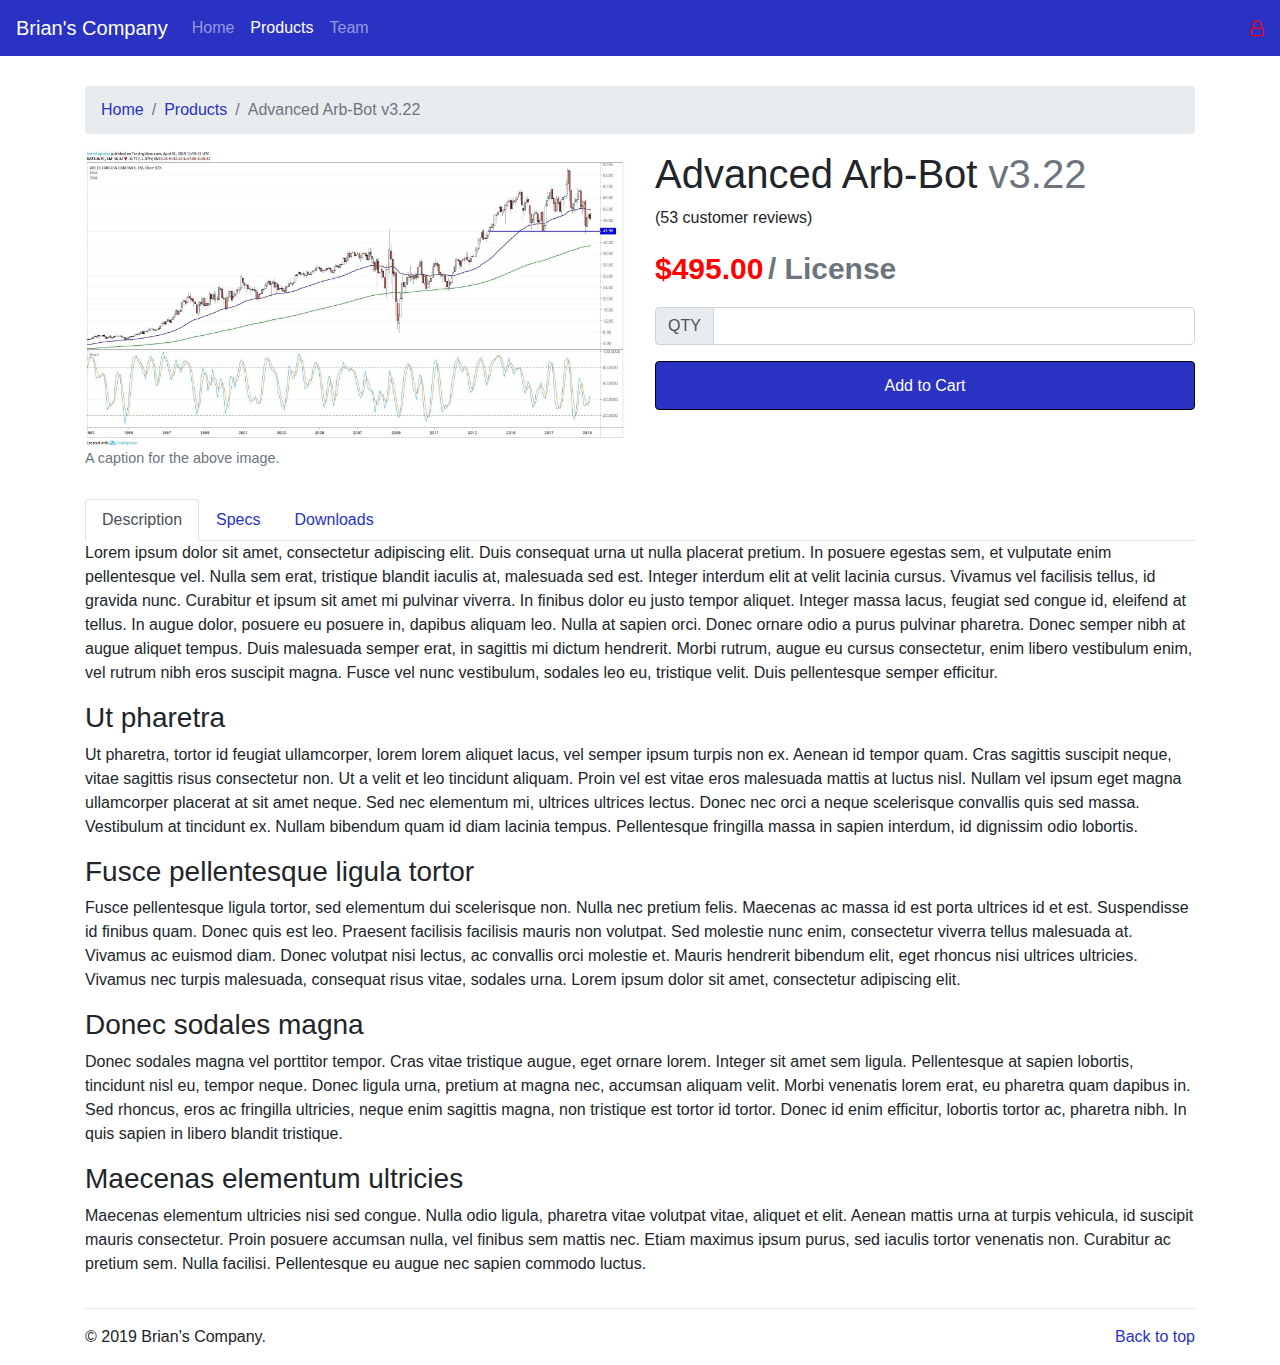
==== products/product1.html @ 8caba49f "Landing Page Update #2" ====
<html lang="en">
	<head>
		<meta charset="utf-8">
		<meta name="viewport" content="width=device-width, initial-scale=1, shrink-to-fit=no">
		<meta name="description" content="">
		<meta name="author" content="">

		<title>Advanced Arb-Bot</title>

		<!-- Bootstrap core CSS -->
		<link href="https://stackpath.bootstrapcdn.com/bootstrap/4.3.1/css/bootstrap.min.css" rel="stylesheet">
		<link href="../css/style.css" rel="stylesheet">
		<link href="https://stackpath.bootstrapcdn.com/font-awesome/4.7.0/css/font-awesome.min.css" rel="stylesheet">
		<link href="../css/bootstrap-rating.css" rel="stylesheet">
		


  </head>
  <body>

    <header>
      <nav class="navbar navbar-expand-md navbar-dark fixed-top bg-dark">
        <a class="navbar-brand red" href="../index.html">Brian's Company</a>
        <button class="navbar-toggler" type="button" data-toggle="collapse" data-target="#navbarCollapse" aria-controls="navbarCollapse" aria-expanded="false" aria-label="Toggle navigation">
          <span class="navbar-toggler-icon"></span>
        </button>
        <div class="collapse navbar-collapse" id="navbarCollapse">
          <ul class="navbar-nav mr-auto">
            <li class="nav-item">
              <a class="nav-link" href="../index.html">Home <span class="sr-only">(current)</span></a>
            </li>
            <li class="nav-item active">
              <a class="nav-link" href="../index.html#products">Products</a>
            </li>
            <li class="nav-item">
              <a class="nav-link" href="../index.html#team">Team</a>
            </li>
          </ul>
		  <span class="navbar-text">
		  <a href="#"><i class="fa fa-user-o red" aria-hidden="true"></i></a>
		</span>
        </div>
      </nav>
    </header>

    <main id="productPage" role="main">
		

		
		<div class="container">
			<div id="productBreadcrumb">
				<nav aria-label="breadcrumb">
					<ol class="breadcrumb">
						<li class="breadcrumb-item"><a href="../index.html">Home</a></li>
						<li class="breadcrumb-item"><a href="../index.html#products">Products</a></li>
						<li class="breadcrumb-item active" aria-current="page">Advanced Arb-Bot v3.22</li>
					</ol>
				</nav>
			</div>

			<div class="row">
				<div class="col-lg-6">
					<a href="#one">
						<img class="featurette-image img-fluid mx-auto" src="../img/img1.jpg">
					</a>
					<figcaption class="figure-caption">A caption for the above image.</figcaption>
					<a href="#_" class="lb" id="one">
						<img src="../img/img1.jpg">
					</a>
				</div>
				<div class="col-lg-6">
					<h1>Advanced Arb-Bot <span class="text-muted">v3.22</span></h1>
					<p><input type="hidden" class="rating" data-filled="fa fa-star" data-empty="fa fa-star-o" value="4.5"/> (53 customer reviews)</p>
					<p><span class="price red">$495.00</span> <span class="price text-muted"> / License</span></p>
					<div class="input-group mb-3">
					  <div class="input-group-prepend">
						<span class="input-group-text" id="qty">QTY</span>
					  </div>
					  <input type="number" min="1" class="form-control" aria-label="QTY" aria-describedby="qty">
					</div>
					<p>
					<!-- Button trigger modal -->
						<button id="addToCartBtn" type="button" class="btn btn-primary" data-toggle="modal" data-target="#addToCartModal">
						  Add to Cart
						</button>
					</p>
					<!-- Modal -->
					<div class="modal fade" id="addToCartModal" tabindex="-1" role="dialog" aria-labelledby="addToCartModal" aria-hidden="true">
					  <div class="modal-dialog" role="document">
						<div class="modal-content">
						  <div class="modal-header">
							<h5 class="modal-title" id="exampleModalLabel">Product Coming Soon!</h5>
							<button type="button" class="close" data-dismiss="modal" aria-label="Close">
							  <span aria-hidden="true">&times;</span>
							</button>
						  </div>
						  <div class="modal-body">
							This product is currently not available for purchase, but will be soon.
						  </div>
						  <div class="modal-footer">
							<button type="button" class="btn btn-secondary" data-dismiss="modal">Close</button>
						  </div>
						</div>
					  </div>
					</div>
				</div>
			</div>
			
			<div class="row">
				<div id="description" class="col-lg-12">
					<nav>
					  <div class="nav nav-tabs" id="nav-tab" role="tablist">
						<a class="nav-item nav-link active" id="nav-home-tab" data-toggle="tab" href="#nav-home" role="tab" aria-controls="nav-home" aria-selected="true">Description</a>
						<a class="nav-item nav-link" id="nav-profile-tab" data-toggle="tab" href="#nav-profile" role="tab" aria-controls="nav-profile" aria-selected="false">Specs</a>
						<a class="nav-item nav-link" id="nav-contact-tab" data-toggle="tab" href="#nav-contact" role="tab" aria-controls="nav-contact" aria-selected="false">Downloads</a>
					  </div>
					</nav>
					<div class="tab-content" id="nav-tabContent">
						<div class="tab-pane fade show active" id="nav-home" role="tabpanel" aria-labelledby="nav-home-tab">
							<p>Lorem ipsum dolor sit amet, consectetur adipiscing elit. Duis consequat urna ut nulla placerat pretium. In posuere egestas sem, et vulputate enim pellentesque vel. Nulla sem erat, tristique blandit iaculis at, malesuada sed est. Integer interdum elit at velit lacinia cursus. Vivamus vel facilisis tellus, id gravida nunc. Curabitur et ipsum sit amet mi pulvinar viverra. In finibus dolor eu justo tempor aliquet. Integer massa lacus, feugiat sed congue id, eleifend at tellus. In augue dolor, posuere eu posuere in, dapibus aliquam leo. Nulla at sapien orci. Donec ornare odio a purus pulvinar pharetra. Donec semper nibh at augue aliquet tempus. Duis malesuada semper erat, in sagittis mi dictum hendrerit. Morbi rutrum, augue eu cursus consectetur, enim libero vestibulum enim, vel rutrum nibh eros suscipit magna. Fusce vel nunc vestibulum, sodales leo eu, tristique velit. Duis pellentesque semper efficitur.</p>
							<h3>Ut pharetra</h3>
							<p>Ut pharetra, tortor id feugiat ullamcorper, lorem lorem aliquet lacus, vel semper ipsum turpis non ex. Aenean id tempor quam. Cras sagittis suscipit neque, vitae sagittis risus consectetur non. Ut a velit et leo tincidunt aliquam. Proin vel est vitae eros malesuada mattis at luctus nisl. Nullam vel ipsum eget magna ullamcorper placerat at sit amet neque. Sed nec elementum mi, ultrices ultrices lectus. Donec nec orci a neque scelerisque convallis quis sed massa. Vestibulum at tincidunt ex. Nullam bibendum quam id diam lacinia tempus. Pellentesque fringilla massa in sapien interdum, id dignissim odio lobortis.</p>
							<h3>Fusce pellentesque ligula tortor</h3>
							<p>Fusce pellentesque ligula tortor, sed elementum dui scelerisque non. Nulla nec pretium felis. Maecenas ac massa id est porta ultrices id et est. Suspendisse id finibus quam. Donec quis est leo. Praesent facilisis facilisis mauris non volutpat. Sed molestie nunc enim, consectetur viverra tellus malesuada at. Vivamus ac euismod diam. Donec volutpat nisi lectus, ac convallis orci molestie et. Mauris hendrerit bibendum elit, eget rhoncus nisi ultrices ultricies. Vivamus nec turpis malesuada, consequat risus vitae, sodales urna. Lorem ipsum dolor sit amet, consectetur adipiscing elit.</p>
							<h3>Donec sodales magna</h3>
							<p>Donec sodales magna vel porttitor tempor. Cras vitae tristique augue, eget ornare lorem. Integer sit amet sem ligula. Pellentesque at sapien lobortis, tincidunt nisl eu, tempor neque. Donec ligula urna, pretium at magna nec, accumsan aliquam velit. Morbi venenatis lorem erat, eu pharetra quam dapibus in. Sed rhoncus, eros ac fringilla ultricies, neque enim sagittis magna, non tristique est tortor id tortor. Donec id enim efficitur, lobortis tortor ac, pharetra nibh. In quis sapien in libero blandit tristique.</p>
							<h3>Maecenas elementum ultricies</h3>
							<p>Maecenas elementum ultricies nisi sed congue. Nulla odio ligula, pharetra vitae volutpat vitae, aliquet et elit. Aenean mattis urna at turpis vehicula, id suscipit mauris consectetur. Proin posuere accumsan nulla, vel finibus sem mattis nec. Etiam maximus ipsum purus, sed iaculis tortor venenatis non. Curabitur ac pretium sem. Nulla facilisi. Pellentesque eu augue nec sapien commodo luctus.</p>
						</div>
						<div class="tab-pane fade" id="nav-profile" role="tabpanel" aria-labelledby="nav-profile-tab">
							<table id="specTable" class="table">
							  <tbody>
								<tr>
								  <th scope="row">Spec 1</th>
								  <td>Value 1</td>
								</tr>
								<tr>
								  <th scope="row">Spec 2</th>
								  <td>Value 2</td>
								</tr>
								<tr>
								  <th scope="row">Spec 3</th>
								  <td>Value 3</td>
								</tr>
							  </tbody>
							</table>
						</div>
						<div class="tab-pane fade" id="nav-contact" role="tabpanel" aria-labelledby="nav-contact-tab">
							<div class="list-group">
								<a href="#" class="list-group-item list-group-item-action">Download #1</a>
								<a href="#" class="list-group-item list-group-item-action">Download #2</a>
								<a href="#" class="list-group-item list-group-item-action">Download #3</a>
								<a href="#" class="list-group-item list-group-item-action">Download #4</a>
								<a href="#" class="list-group-item list-group-item-action">Download #5</a>
							</div>
						</div>
					</div>
				</div>
			</div>
		</div>
		 <!-- FOOTER -->
		<footer class="container">
		<hr class="featurette-divider">
			<p class="float-right"><a href="#">Back to top</a></p>
			<p>© 2019 Brian's Company.</p>
		</footer>
	</main>


   
    <script src="https://code.jquery.com/jquery-3.4.1.min.js" integrity="sha256-CSXorXvZcTkaix6Yvo6HppcZGetbYMGWSFlBw8HfCJo=" crossorigin="anonymous"></script>
    <script src="https://stackpath.bootstrapcdn.com/bootstrap/4.3.1/js/bootstrap.min.js"></script>
	<script type="text/javascript" src="../js/bootstrap-rating.min.js"></script>
  
</body>
</html>
---- css/style.css ----
* {
	outline: none!important;
}

*:focus {
	outline: none!important;
}

html {
	scroll-behavior: smooth;
	overflow-x: hidden;
}
#icon {
	height:50px;
}
#myVideo, #bannerImg {
	position:absolute;
	right: 0;
	bottom: 0;
	min-width: 100%; 
	min-height: 100%;
}

main {
	margin-top:56px;
}

.red {
	color:red;
}

.banner {
	min-height: calc(100vh - 56px);
	color: #fff;
}

.banner h1 {
	margin-top: 25vh;
	margin-bottom: 25px;
}

button#bannerBtn {
	background-color: rgba(255,255,255,0.2);
    border-color: #fff;
    border-width: 2px;
    padding: 10px;
    font-size: 20px;
    margin-top: 40px;
}

button#bannerBtn:hover {
    background-color: #020b32;
}

.bannerbtn {
	padding:15px;
	border-radius: 5px;
	background: #2932c2;
	color:#fff;
	font-size: 20px;
	border:2px solid #000;
}

.bannerbtn:hover {
	color:#fff;
	text-decoration: none;
}

.phone-banner {
	position: relative;
	vertical-align: bottom;
	display: table-cell;
	overflow:hidden;
	height: calc(100vh - 56px);
}
.phone-banner img{
	position: absolute;
    left: 0;
    bottom: 0;
	vertical-align: bottom;
	max-height: 90%;
}

span.clear { clear: left; display: block; }

.bg-dark {
    background-color: #2932c2!important;
}

.bg-transparent {
	background-color:transparent!important;
}

#products {
	padding-top: 76px;
}

.rounded-circle {
    border-radius: 50%!important;
    margin: 0 auto;
    display: block;
	border:solid 4px #2932c2;
}

.lb {
	display: none;
	position: fixed!important;
	z-index: 999;
	width: 100%;
	height: 100%;
	top: 0;
	left: 0;
	background: rgba(0,0,0,0.8);
  text-align:center;
}

.lb img {
	max-width: 90%;
	max-height: 80%;
	margin-top: 76px;
}

.lb:target {
	outline: none;
	display: block;
}

a.lb:hover {cursor:default;}
img:hover {cursor:pointer;}


#team {
	margin-top:76px;
}

#productBreadcrumb {
	margin-top:20px;
}

a {
	color:#2932c2;
}

a:hover {
	color: #2932c2;
}

#productPage {
	margin-top: 86px;
}

.price {
	font-weight: bold;
	font-size:30px;
}

#specTable {
	max-width:600px;
}

.form-control:focus {
	box-shadow: none!important;
}

#addToCartBtn {
	width:100%!important;
	background: #2932c2!important;
	border-color: #000;
	line-height: 35px;
}

#addToCartBtn:hover {
	background: #2932c2!important;
}

#addToCartBtn:focus {
	box-shadow: none;
}

#description {
	margin-top:30px;
}

div#mc_embed_signup input {
    width: 100%;
    margin-bottom: 10px;
}

div#mc_embed_signup input[type="submit"] {
	margin-bottom:0px;
}

.indicates-required {
    float: right;
    font-size: 12px;
}
/*#F20505*/
/*#FF9A08*/
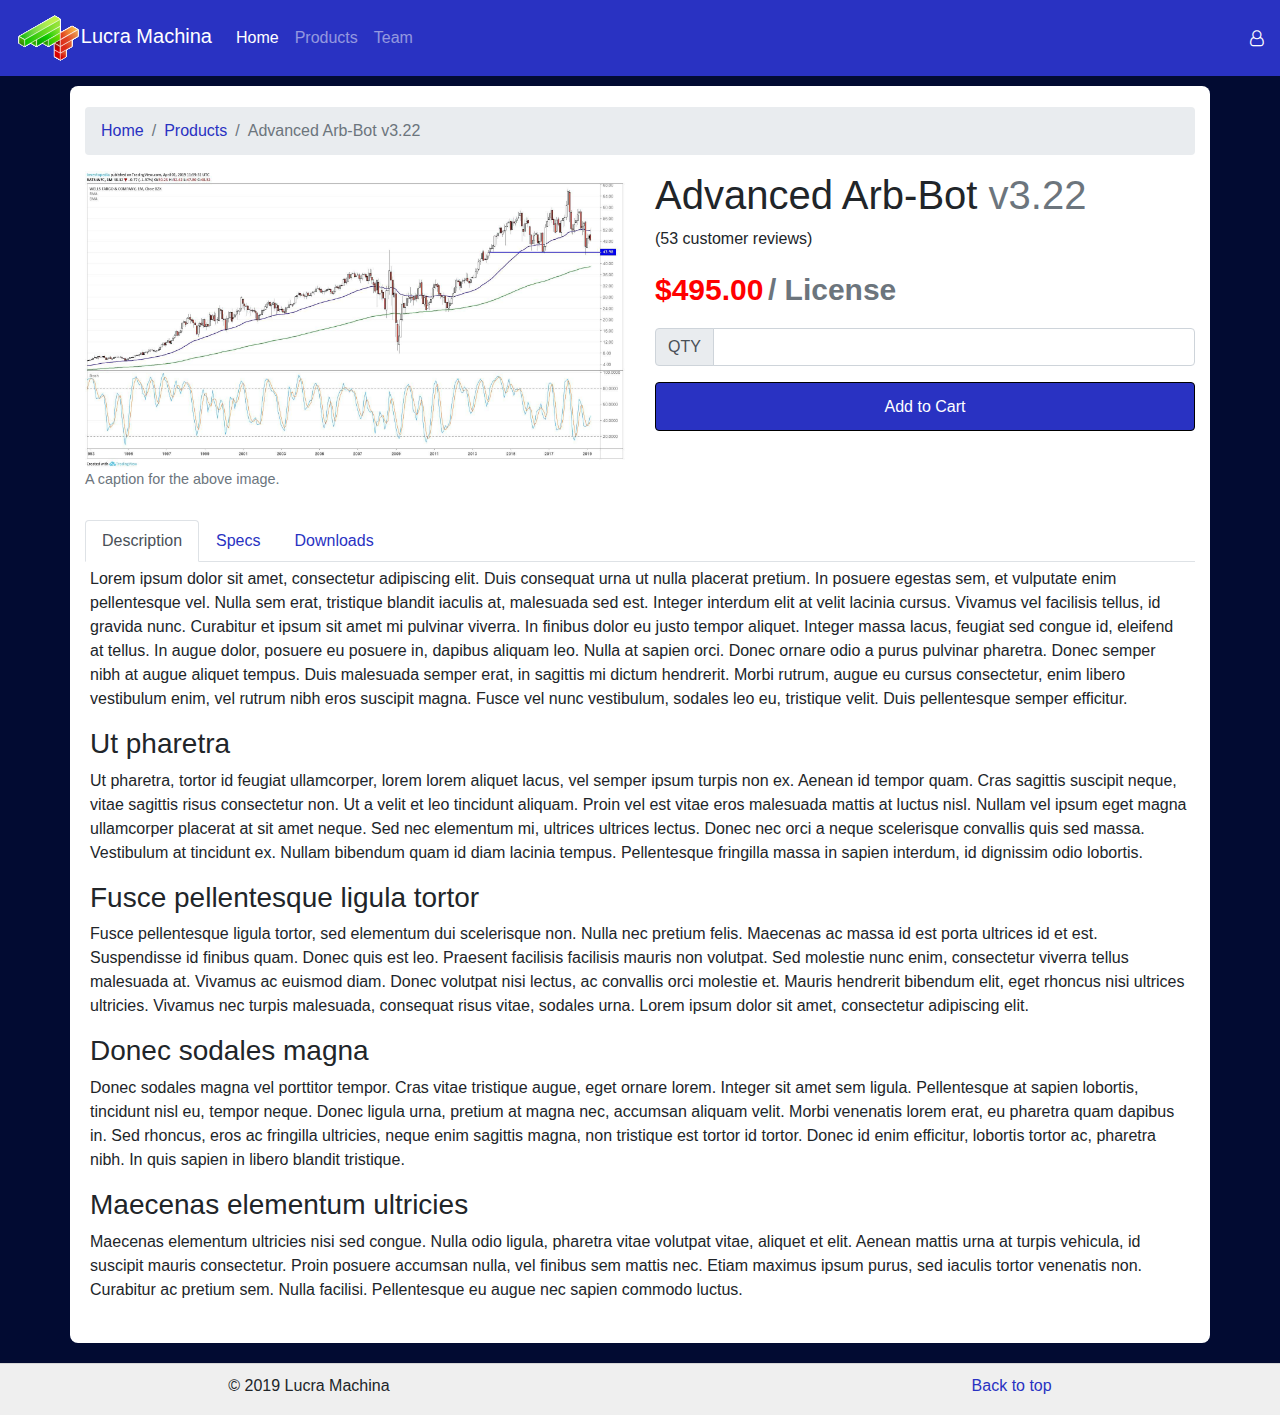
==== commit 044a41f4: "Product Update" ====
--- a/products/product1.html
+++ b/products/product1.html
@@ -18,36 +18,36 @@
   </head>
   <body>
 
-    <header>
-      <nav class="navbar navbar-expand-md navbar-dark fixed-top bg-dark">
-        <a class="navbar-brand red" href="../index.html">Brian's Company</a>
-        <button class="navbar-toggler" type="button" data-toggle="collapse" data-target="#navbarCollapse" aria-controls="navbarCollapse" aria-expanded="false" aria-label="Toggle navigation">
-          <span class="navbar-toggler-icon"></span>
-        </button>
-        <div class="collapse navbar-collapse" id="navbarCollapse">
-          <ul class="navbar-nav mr-auto">
-            <li class="nav-item">
-              <a class="nav-link" href="../index.html">Home <span class="sr-only">(current)</span></a>
-            </li>
-            <li class="nav-item active">
-              <a class="nav-link" href="../index.html#products">Products</a>
-            </li>
-            <li class="nav-item">
-              <a class="nav-link" href="../index.html#team">Team</a>
-            </li>
-          </ul>
-		  <span class="navbar-text">
-		  <a href="#"><i class="fa fa-user-o red" aria-hidden="true"></i></a>
-		</span>
-        </div>
-      </nav>
-    </header>
+		<header>
+				<nav class="navbar navbar-expand-md navbar-dark fixed-top bg-dark">
+				  <a class="navbar-brand" href="#"><img id="icon" src="../img/lucra-machina-icon.svg" alt="Lucra Machina Icon">Lucra Machina</a>
+				  <button class="navbar-toggler" type="button" data-toggle="collapse" data-target="#navbarCollapse" aria-controls="navbarCollapse" aria-expanded="false" aria-label="Toggle navigation">
+					<span class="navbar-toggler-icon"></span>
+				  </button>
+				  <div class="collapse navbar-collapse" id="navbarCollapse">
+					<ul class="navbar-nav mr-auto">
+					  <li class="nav-item active">
+						<a class="nav-link" href="../index.html">Home <span class="sr-only">(current)</span></a>
+					  </li>
+					  <li class="nav-item">
+						<a class="nav-link" href="../index.html#products">Products</a>
+					  </li>
+					  <li class="nav-item">
+						<a class="nav-link" href="../index.html#team">Team</a>
+					  </li>
+					</ul>
+					<span class="navbar-text">
+					<a href="#"><i class="fa fa-user-o white" aria-hidden="true"></i></a>
+				  </span>
+				  </div>
+				</nav>
+			  </header>
 
     <main id="productPage" role="main">
 		
 
 		
-		<div class="container">
+		<div id="product" class="container">
 			<div id="productBreadcrumb">
 				<nav aria-label="breadcrumb">
 					<ol class="breadcrumb">
@@ -158,11 +158,16 @@
 				</div>
 			</div>
 		</div>
+		<span class="clear"></span>
 		 <!-- FOOTER -->
-		<footer class="container">
-		<hr class="featurette-divider">
-			<p class="float-right"><a href="#">Back to top</a></p>
-			<p>© 2019 Brian's Company.</p>
+		<footer class="container-fluid">
+			<div class="row">
+			<div class="col-lg-2"></div>
+			<div class="col-lg-8">
+				<p class="float-right"><a href="#">Back to top</a></p>
+				<p>© 2019 Lucra Machina</p>
+			</div>
+			<div>
 		</footer>
 	</main>
 
--- a/css/style.css
+++ b/css/style.css
@@ -9,6 +9,10 @@
 html {
 	scroll-behavior: smooth;
 	overflow-x: hidden;
+}
+body {
+	background-color: #020b32!important;
+	overflow-x:hidden;
 }
 #icon {
 	height:50px;
@@ -23,19 +27,30 @@
 
 main {
 	margin-top:56px;
+	overflow:hidden;
+	min-height:90vh;
+}
+.purple {
+	color:#2932c2;
+}
+header nav {
+	width:100%;
+	max-width:100vw;
 }
 
 .red {
 	color:red;
 }
-
+.white {
+	color:#fff;
+}
 .banner {
 	min-height: calc(100vh - 56px);
 	color: #fff;
 }
 
 .banner h1 {
-	margin-top: 25vh;
+	margin-top: 30vh;
 	margin-bottom: 25px;
 }
 
@@ -79,6 +94,7 @@
     bottom: 0;
 	vertical-align: bottom;
 	max-height: 90%;
+	max-width: 100%;
 }
 
 span.clear { clear: left; display: block; }
@@ -92,7 +108,42 @@
 }
 
 #products {
-	padding-top: 76px;
+    padding-top: 76px;
+	background: url(../img/cartographer.png);
+	background-color:#fff;
+}
+
+h1.featurette-heading {
+	color: #2932c2;
+}
+
+.row.featurette {
+    padding-left: 10px;
+    padding-right: 10px;
+    padding-top: 10px;
+    padding-bottom: 7px;
+    background: #fff;
+	border-radius: 8px;
+	zoom: 1;
+	width:100%;
+	margin-left:0;
+	-webkit-transition: zoom 2s; /* Safari prior 6.1 */
+  	transition: width 2s, margin-left 2s;
+}
+
+.row.featurette:hover {
+    zoom: 1.25;
+    width: 125%;
+	margin-left: calc(100vw - 208%);
+	-webkit-box-shadow: 0px 3px 29px 11px rgba(0,0,0,0.5);
+	-moz-box-shadow: 0px 3px 29px 11px rgba(0,0,0,0.5);
+	box-shadow: 0px 3px 29px 11px rgba(0,0,0,0.5);
+}
+
+.teamMember {
+	background: #fff;
+	border-radius: 8px;
+	margin-top:15px;
 }
 
 .rounded-circle {
@@ -100,6 +151,8 @@
     margin: 0 auto;
     display: block;
 	border:solid 4px #2932c2;
+	margin-bottom:15px;
+	margin-top:15px;
 }
 
 .lb {
@@ -130,7 +183,14 @@
 
 
 #team {
-	margin-top:76px;
+	padding-top:20px;
+	background: url(../img/circles.png);
+	background-color:#fff;
+	padding-bottom:40px;
+}
+
+#team h3 {
+	text-align: center;
 }
 
 #productBreadcrumb {
@@ -195,4 +255,98 @@
     font-size: 12px;
 }
 /*#F20505*/
-/*#FF9A08*/+/*#FF9A08*/
+
+#product {
+	background: #fff;
+    padding-top: 1px;
+    margin-bottom: 20px;
+    border-radius: 8px;
+}
+.tab-content {
+	background: #fff;
+	padding:5px;
+}
+
+#description {
+	margin-bottom:20px;
+}
+
+
+
+footer {
+	float:left;
+    width: 100%;
+    height: 52px;
+	background-color:#efefef;
+	padding-top:10px;
+	border-top: 1px solid rgba(0,0,0,.1);
+}
+
+/* Large Devices, Wide Screens */
+@media only screen and (max-width : 1200px) {
+	.row.featurette:hover {
+		zoom: 1;
+		width: 100%;
+		margin-left: 0;
+		-webkit-box-shadow: none;
+		-moz-box-shadow: none;
+		box-shadow: none;
+	}
+}
+
+/* Medium Devices, Desktops */
+@media only screen and (max-width : 992px) {
+	.phone-banner {
+		text-align: center;
+	}
+	.phone-banner img {
+		position: absolute;
+		left: 40%;
+		bottom: 0;
+		vertical-align: bottom;
+		max-height: 90%;
+	}
+	
+	.row.featurette:hover {
+		zoom: 1;
+		width: 100%;
+		margin-left: 0;
+		-webkit-box-shadow: none;
+		-moz-box-shadow: none;
+		box-shadow: none;
+	}
+}
+
+ /* Small Devices, Tablets */
+ @media only screen and (max-width : 768px) {
+	.phone-banner img {
+		position: absolute;
+		left: 20%;
+		bottom: 0;
+		vertical-align: bottom;
+		max-height: 90%;
+	}
+
+	.banner h1 {
+		margin-top: 5vh;
+		margin-bottom: 25px;
+	}
+}
+
+
+/* Extra Small Devices, Phones */ 
+@media only screen and (max-width : 480px) {
+	.phone-banner img {
+		position: absolute;
+		left: 10%;
+		bottom: 0;
+		vertical-align: bottom;
+		max-height: 90%;
+	}
+
+	.banner h1 {
+		margin-top: 5vh;
+		margin-bottom: 25px;
+	}
+}